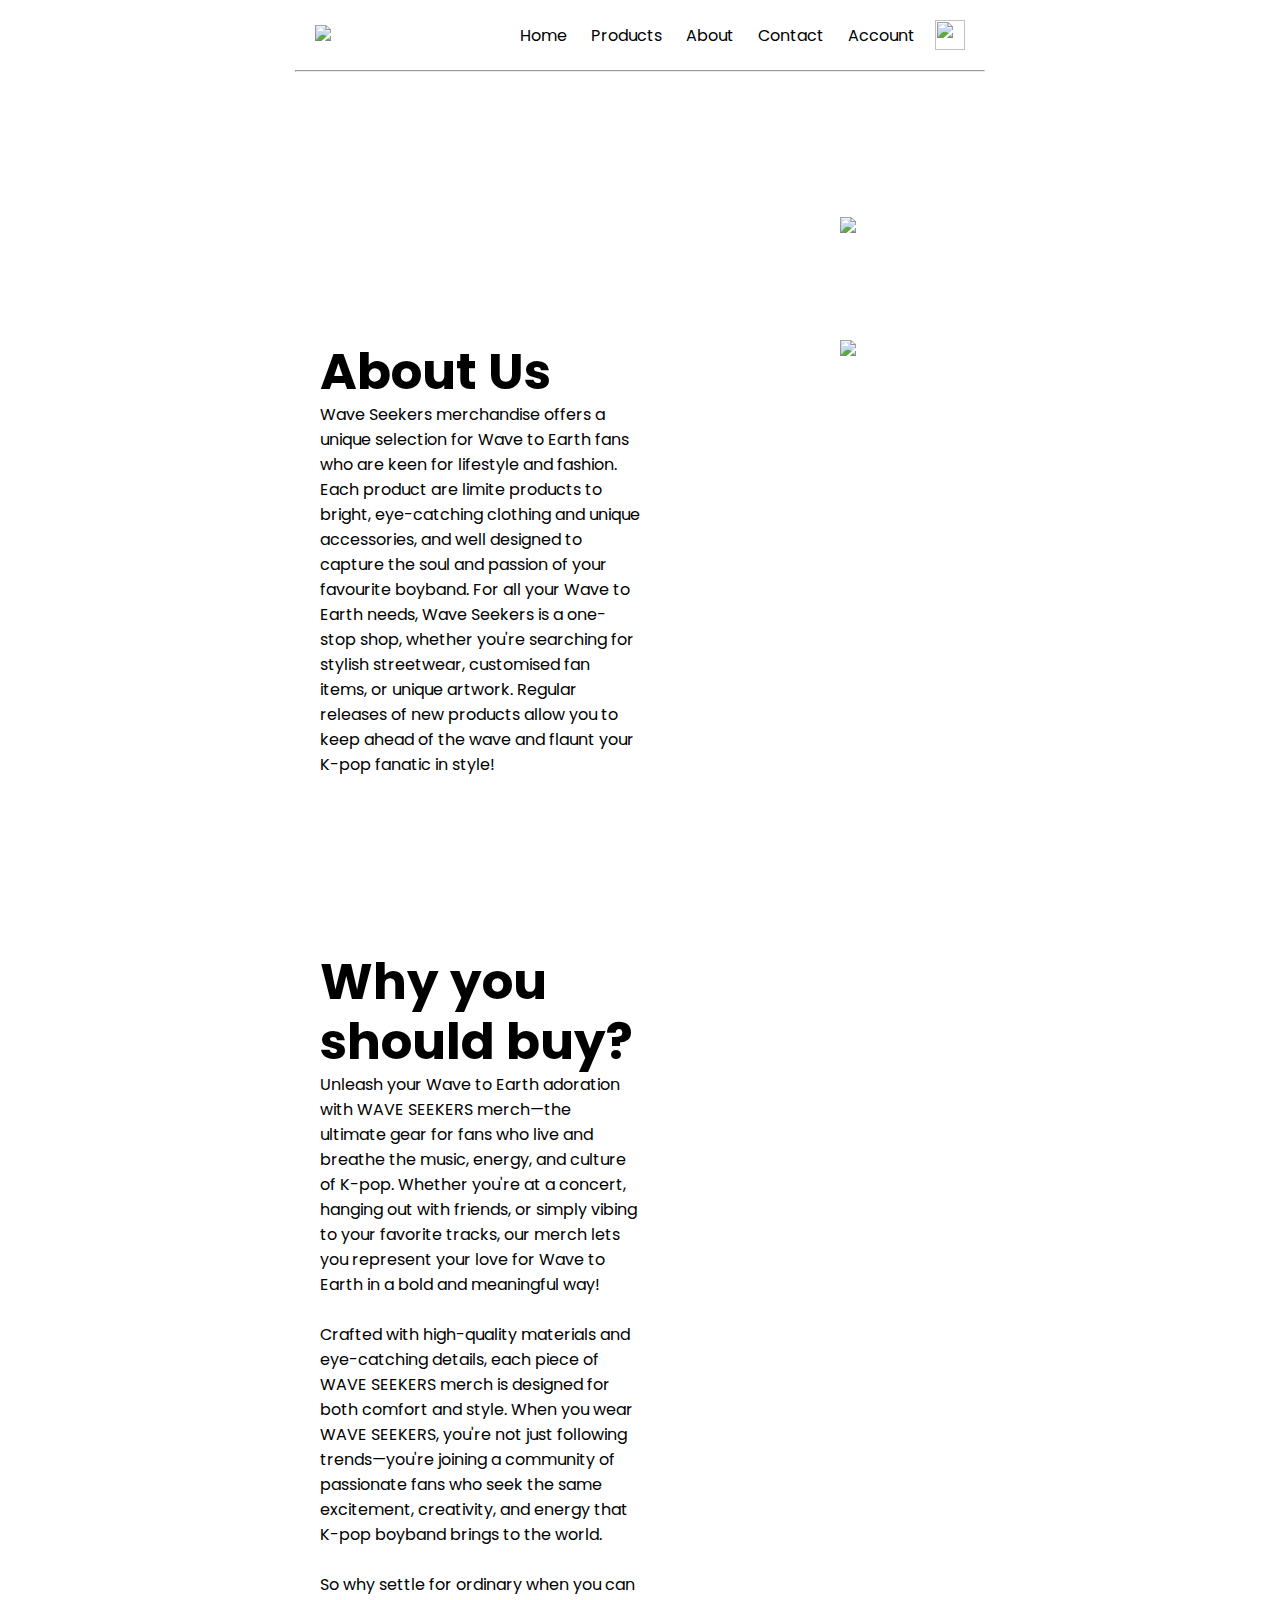
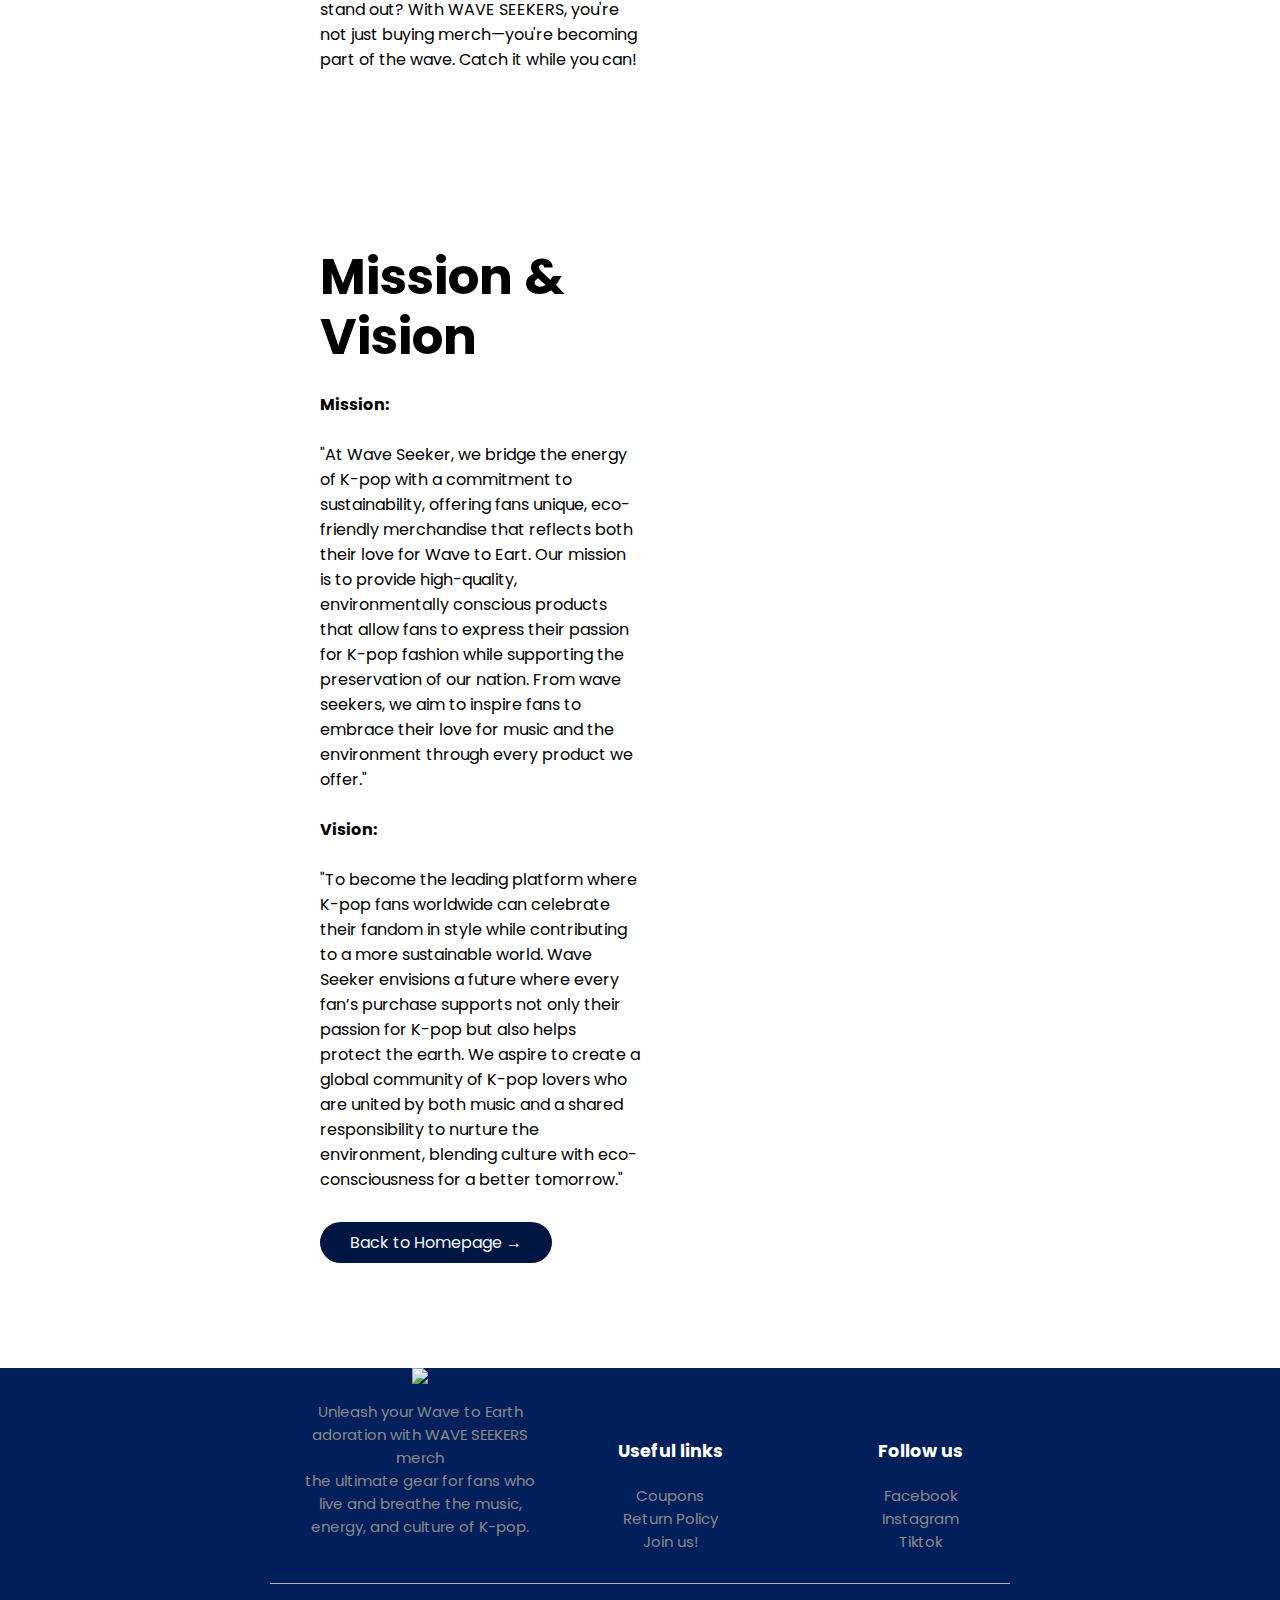
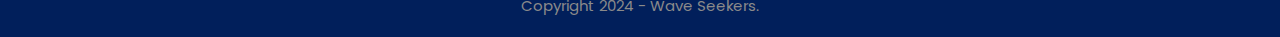
==== AboutUs.html @ cc1c8d75 "initial commit" ====
<!DOCTYPE html>
<html lang="en">
<head>
    <meta charset="UTF-8">
    <meta name="viewport" content="width=device-width, initial-scale=1.0">
    <title>Wave Seekers PH</title>
    <link rel="stylesheet" href="AboutUs_style.css">
<link href="https://fonts.googleapis.com/css2?family=Poppins:wght@400;600;700&display=swap" rel="stylesheet">
</head>

<body>
<div class="header"> 
    <div class="container"> 
        <div class="navbar">
              <div class="logo">
                <a href="Index.html"><img src="images/waveseekerslogo.png" width="125px"></a>
                <img src="images/menu.png" onclick="menutoggle()" class="menu-icon">
            </div>
              <nav>
               <ul>
                <li><a href="Index.html">Home</a></li>
                <li><a href="Product.html">Products</a></li>
                <li><a href="AboutUs.html">About</a></li>
                <li><a href="Contact.html">Contact</a></li>
                <li><a href="Account.html">Account</a></li>
            </ul>
        </nav>
        <img src="images/cart.png" width="30px" height="30px">
       </div>
       <hr>
       <div class="row">
          <div class="col-2">
             <h1> About Us</h1>
             <p> Wave Seekers merchandise offers a unique selection for Wave to Earth fans who are keen for  lifestyle and fashion. Each product are limite products to bright, eye-catching clothing and unique accessories, and well designed to capture the soul and passion of your favourite boyband. For all your Wave to Earth needs, Wave Seekers is a one-stop shop, whether you're searching for stylish streetwear, customised fan items, or unique artwork. Regular releases of new products allow you to keep ahead of the wave and flaunt your K-pop fanatic in style!      
             </p>
             
             <h1> Why you should buy?</h1>
             <p>Unleash your Wave to Earth adoration with WAVE SEEKERS merch—the ultimate gear for fans who live and breathe the music, energy, and culture of K-pop. Whether you're at a concert, hanging out with friends, or simply vibing to your favorite tracks, our merch lets you represent your love for Wave to Earth in a bold and meaningful way!
                <br>
                <br>Crafted with high-quality materials and eye-catching details, each piece of WAVE SEEKERS merch is designed for both comfort and style. When you wear WAVE SEEKERS, you're not just following trends—you're joining a community of passionate fans who seek the same excitement, creativity, and energy that K-pop boyband brings to the world.
                <br>
                <br>So why settle for ordinary when you can stand out? With WAVE SEEKERS, you're not just buying merch—you're becoming part of the wave. Catch it while you can!
                </p>
                <h1>Mission & Vision</h1>
                <p> 
                    <br>
                    <div class="mission">Mission:</div>
                    <br>"At Wave Seeker, we bridge the energy of K-pop with a commitment to sustainability, offering fans unique, eco-friendly merchandise that reflects both their love for Wave to Eart. Our mission is to provide high-quality, environmentally conscious products that allow fans to express their passion for K-pop fashion while supporting the preservation of our nation. From wave seekers, we aim to inspire fans to embrace their love for music and the environment through every product we offer."
                <br>
                <br>
                <div class="vision">Vision:</div>
                <br>"To become the leading platform where K-pop fans worldwide can celebrate their fandom in style while contributing to a more sustainable world. Wave Seeker envisions a future where every fan’s purchase supports not only their passion for K-pop but also helps protect the earth. We aspire to create a global community of K-pop lovers who are united by both music and a shared responsibility to nurture the environment, blending culture with eco-consciousness for a better tomorrow."
                </p>
                <a href="Index.html" class="btn"> Back to Homepage &#8594;</a>
          </div>
          <div class="col-2">
             <img src="images/WTE_1.png">
             <img src="images/waveseekerslogo.png">
          </div>
        </div>
    </div>
    </div>
</div>

<!----------Footer----------->
<div class="footer">
    <div class="container1">
        <div class="row-footer">
            <div class="footer-col-2">
                <img src="images/waveseekerslogo.png">
                <p>Unleash your Wave to Earth adoration with WAVE SEEKERS merch <br> the ultimate gear for fans who live and breathe the music, energy, and culture of K-pop. </p>
            </div>
            <div class="footer-col-3">
                <h3>Useful links</h3>
                <ul>
                    <li><a href="" id="usefulLink">Coupons</a></li>
                    <li><a href="" id="usefulLink">Return Policy</a></li>
                    <li><a href="" id="usefulLink">Join us!</a></li>
                </ul>
            </div>
            <div class="footer-col-4">
                <h3>Follow us</h3>
                <ul>
                    <li><a href="" id="followUs">Facebook</a></li>
                    <li><a href="" id="followUs">Instagram</a></li>
                    <li><a href="" id="followUs">Tiktok</a></li>
                </ul>
            </div>
        </div>
        <hr>
        <p class="copyright">Copyright 2024 - Wave Seekers.</p>
    </div>
</div>

<!-----------js for toggle menu----------->
<script>
    var menuitems = document.getElementById("menuitems");

    menuitems.style.maxHeight= "0px";

    function menutoggle(){
        if(menuitems.style.maxHeight == "0px")
            {
                menuitems.style.maxHeight="200px";
            }
        else
            {
                menuitems.style.maxHeight="0px";
            }
    }

</script>
</body>
</html>
---- AboutUs_style.css ----
* {
    margin: 0;
    padding: 0;
    box-sizing: border-box;
}
body{
    font-family: 'Poppins', sans-serif;
    background-image: url(images/bgwaveseekers.png);
    background-repeat: repeat;
    background-size: cover;
    background-position: center;
}
.navbar{
    display: flex;
    align-items: center;
    padding: 20px;
}
nav{
    flex: 1;
    text-align: right;
}
nav ul{
   display: inline-block;
   list-style-type: none;
}
nav ul li{
    display: inline-block;
    margin-right: 20px;
}
.menu-icon{
    display: none;
    width: 28px;
    margin-left: 20px;
}
a{
    text-decoration: none;
    color:black
}
p {
    color: black;
}
.container{
    max-width: 1300px;
    margin: 0px 270px;
    padding-left: 25px;
    padding-right: 25px;
}
.row{
    display: flex;
    justify-content: space-around;
    padding: 25px;
}
.col-2{
flex-basis: 50%;
min-width: 300px;
}
.col-2 img{
    max-width: 80%;
    padding: 50px 0;
    margin-left: 200px;
}
.col-2 h1{
    font-size: 50px;
    line-height: 60px;
    margin: 175px 0 0;
}
.btn{
    display: inline-block;
    background: #001642;
    color: aliceblue;
    padding: 8px 30px;
    margin: 30px 0;
    border-radius: 30px;
    transition: background 0.5s;
}
.btn:hover{
    background: #005ACF;
}
.header .row{
    margin-top: 70px;
    margin-bottom: 30px;
}
.mission {
    font-weight: bold;
}
.vision {
    font-weight: bold;
}
/*--------------footer----------------*/
.footer{
    background: #011f5b;
    color: #ffffff;
    font-size: 15px;
    padding: 0 0 20px;
}
.row-footer{
    display: flex;
    justify-content: space-around;
    margin: 50px 270px 0;
    padding-left: 25px;
    padding-right: 25px;
}
.footer p{
    color: #8a8a8a;
}
.footer h3 {
    color:#fff;
    margin-bottom: 20px;
}
.footer-col-2, .footer-col-3, .footer-col-4{
    min-width: 250px;
    margin-bottom: 20px;
}
.footer-col-2 {
    flex-basis: auto;
    text-align: center;
}
.footer-col-2 img {
    width: 180px;
    margin-bottom: 10px;
}
.footer-col-3, .footer-col-4 {
    flex-basis: 15%;
    text-align: center;
    margin-top: 70px;
}
ul{
    list-style-type: none;
}
#usefulLink{
    color: #8a8a8a;
}
#followUs {
    color:#8a8a8a;
}
.footer hr{
    border: none;
    background:#b5b5b5;
    height: 1px;
    margin:10px 270px;
}
.copyright {
    text-align: center;
}
/*-------media-query-for-max-width-800---------*/


@media only screen and (max-width: 800px) {

    
    nav ul{
        position: absolute;
        top: 70px;
        left: 0;
        background: #333;
        width: 100%;
        overflow: hidden;
        transition: 1s;
        max-height: 0;
        transition:max-height 0.5s;
        }
        
    nav ul li{
        display: block;
        margin-right: 50px;
        margin-top: 10px;
        margin-bottom: 10px;
        }
    nav ul li a{
            color: #fff;
        }
        
    .menu-icon{
            display: block;
            cursor: pointer;
        }
        
    
    }
    /*---------- 600 media query -------*/
    @media only screen and (max-width: 600px){
        
        .row{
          text-align: center;
        }
        
        .col-1, .col-2, .col-3, .col-4{
            
            flex-basis: 100%;
        }
    }
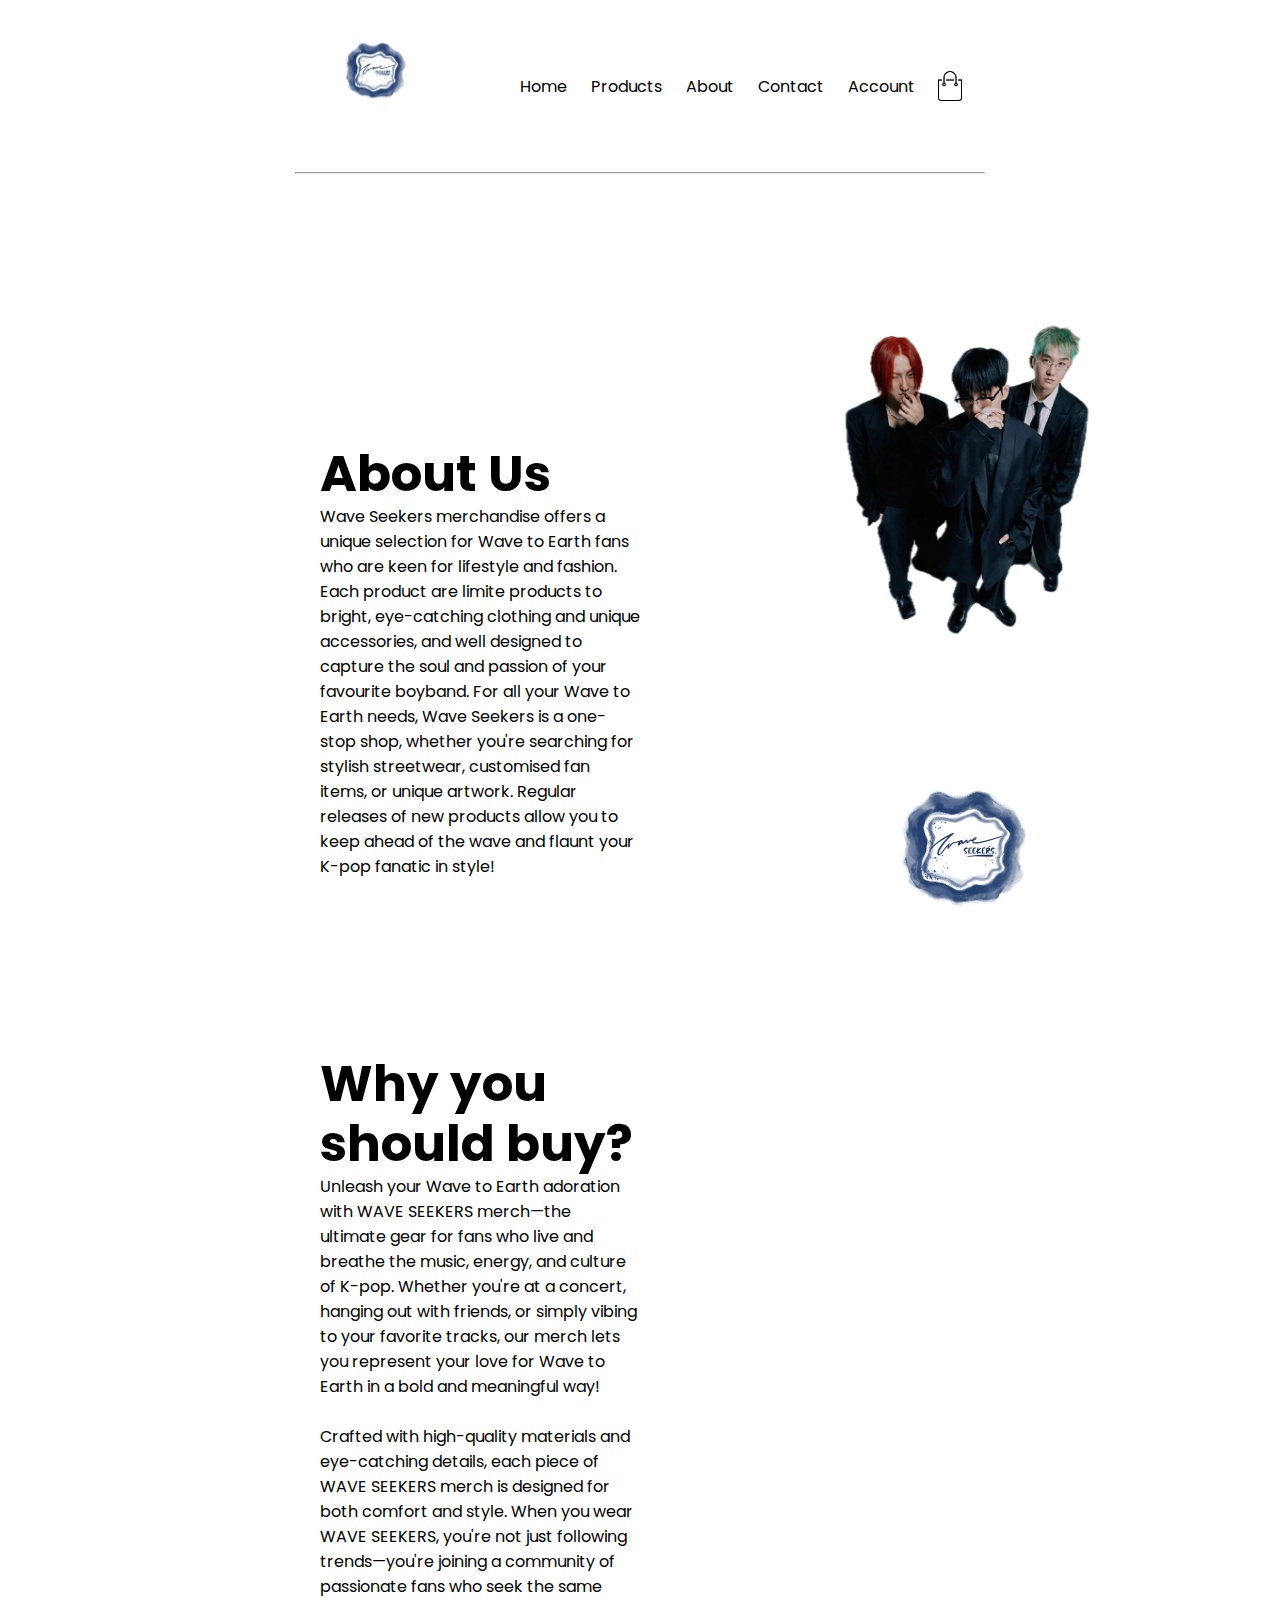
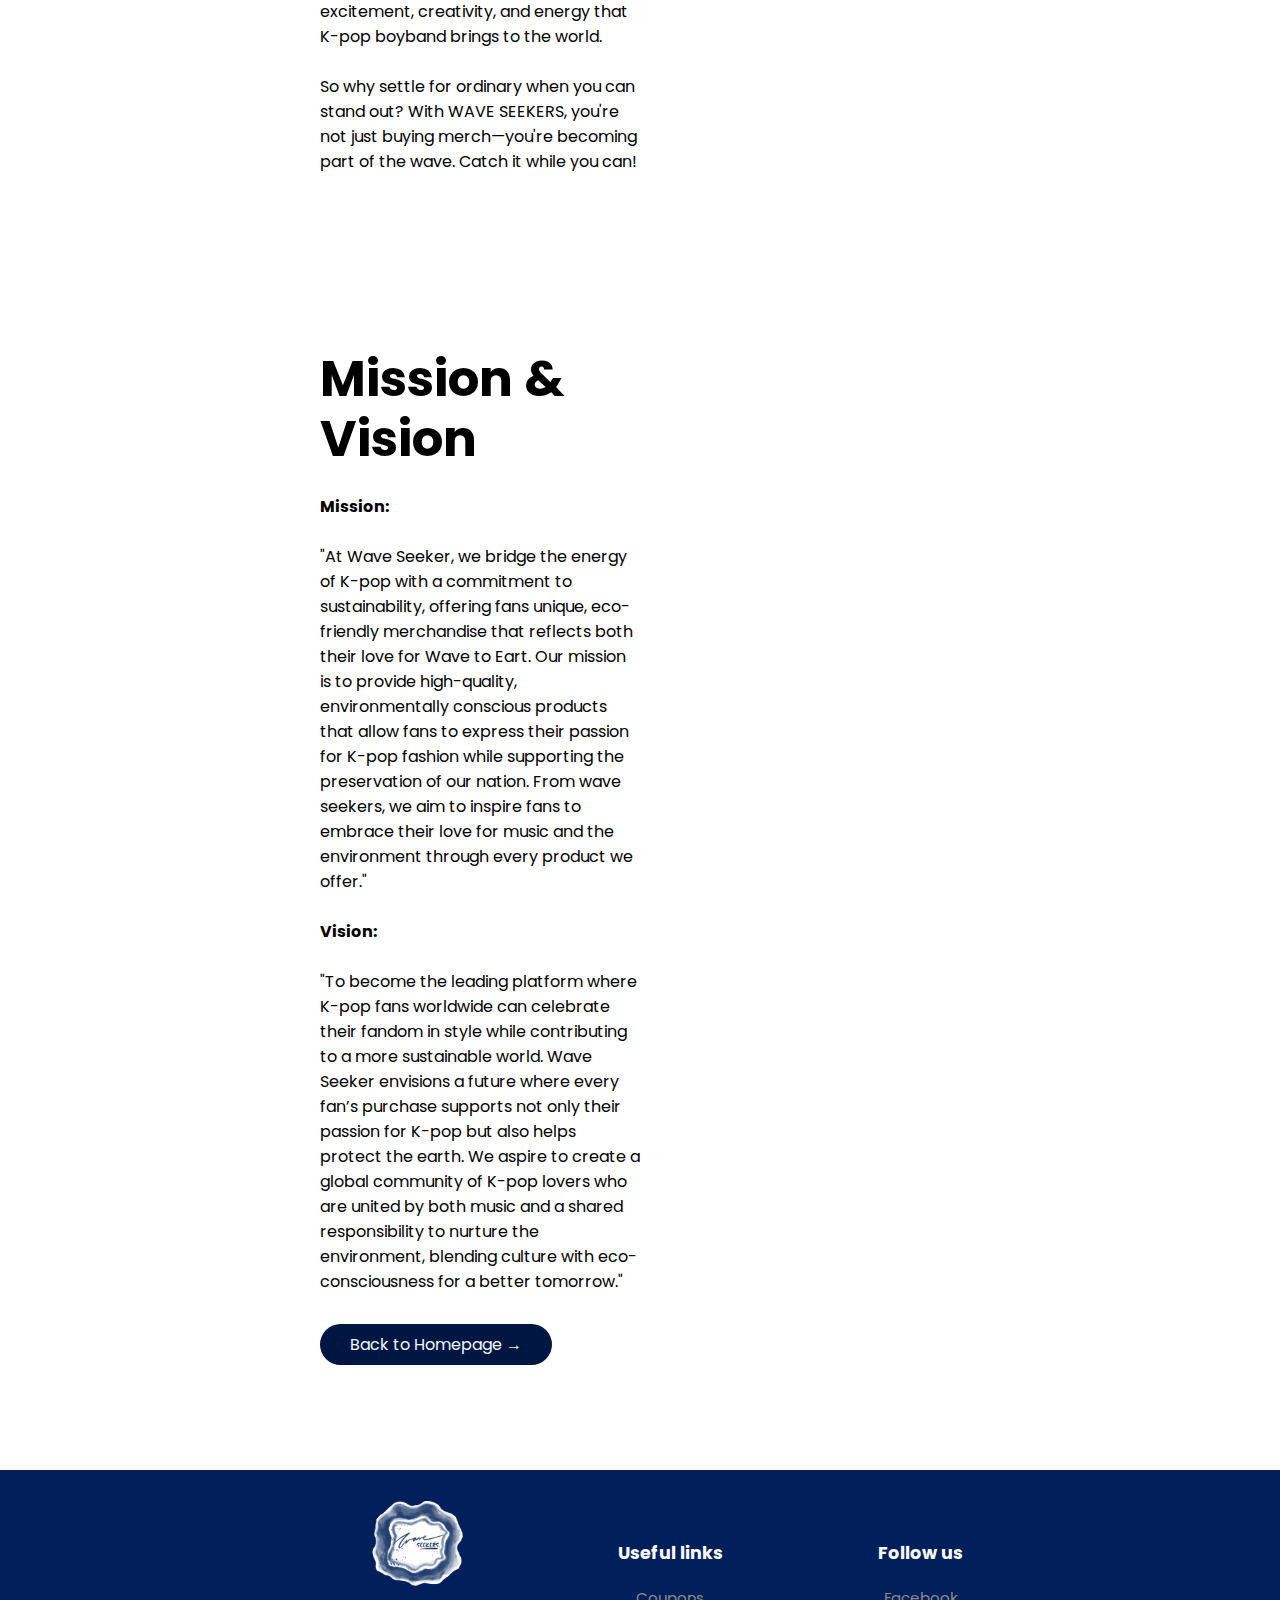
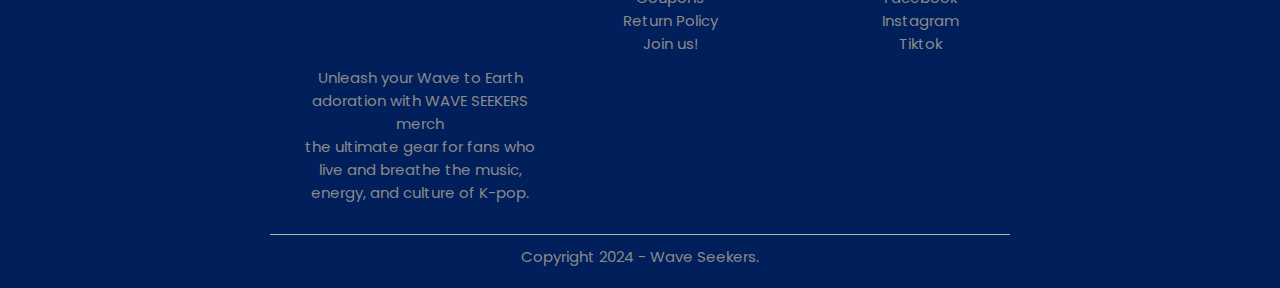
==== commit 16760363: "AboutUs.html" ====
--- a/AboutUs.html
+++ b/AboutUs.html
@@ -13,12 +13,12 @@
     <div class="container"> 
         <div class="navbar">
               <div class="logo">
-                <a href="Index.html"><img src="images/waveseekerslogo.png" width="125px"></a>
+                <a href="index.html"><img src="images/waveseekerslogo.png" width="125px"></a>
                 <img src="images/menu.png" onclick="menutoggle()" class="menu-icon">
             </div>
               <nav>
                <ul>
-                <li><a href="Index.html">Home</a></li>
+                <li><a href="index.html">Home</a></li>
                 <li><a href="Product.html">Products</a></li>
                 <li><a href="AboutUs.html">About</a></li>
                 <li><a href="Contact.html">Contact</a></li>
@@ -51,7 +51,7 @@
                 <div class="vision">Vision:</div>
                 <br>"To become the leading platform where K-pop fans worldwide can celebrate their fandom in style while contributing to a more sustainable world. Wave Seeker envisions a future where every fan’s purchase supports not only their passion for K-pop but also helps protect the earth. We aspire to create a global community of K-pop lovers who are united by both music and a shared responsibility to nurture the environment, blending culture with eco-consciousness for a better tomorrow."
                 </p>
-                <a href="Index.html" class="btn"> Back to Homepage &#8594;</a>
+                <a href="index.html" class="btn"> Back to Homepage &#8594;</a>
           </div>
           <div class="col-2">
              <img src="images/WTE_1.png">
@@ -111,4 +111,4 @@
 
 </script>
 </body>
-</html>+</html>
